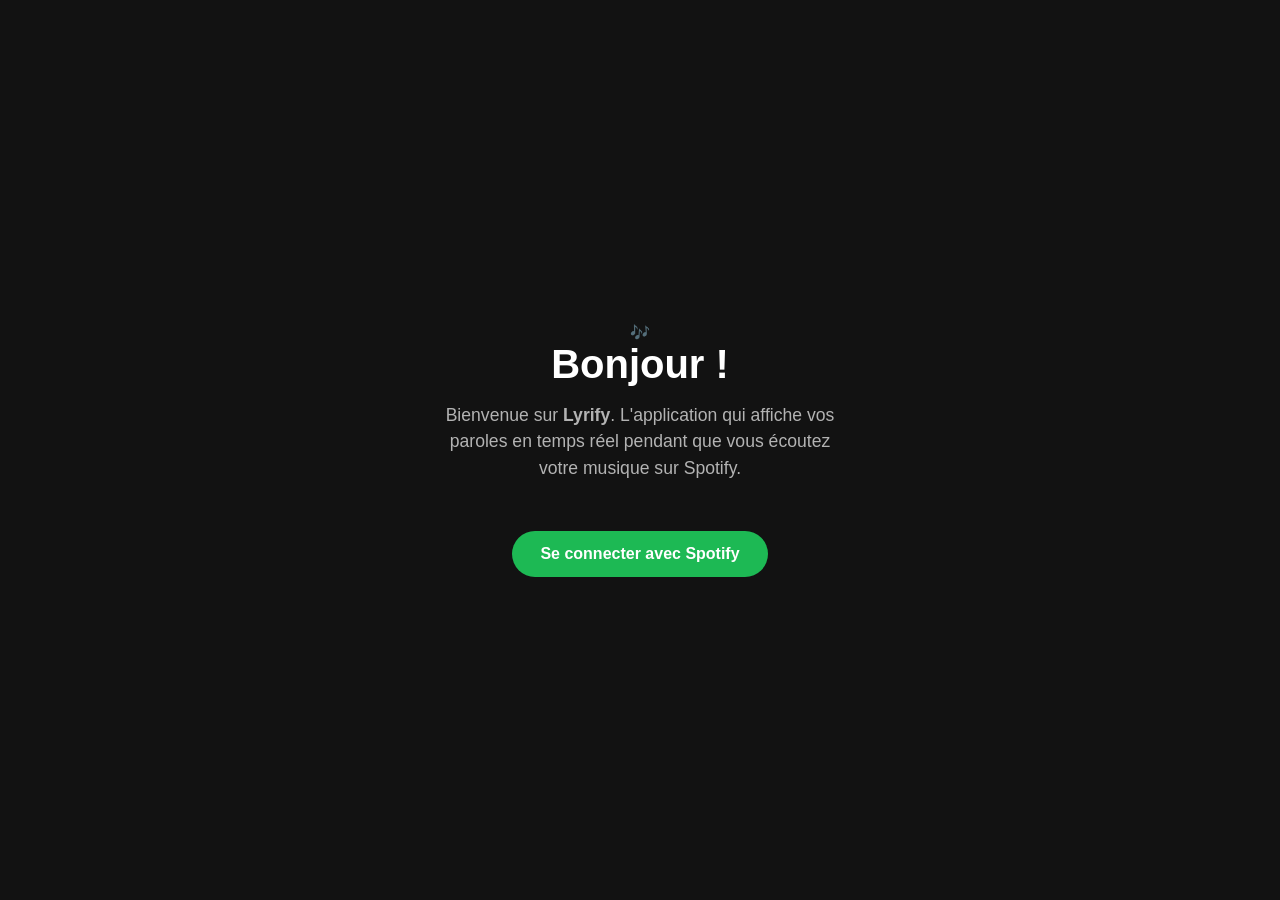
==== index.html @ 9fa72a10 "Update index.html" ====
<!DOCTYPE html>
<html lang="fr">
<head>
    <meta charset="UTF-8">
    <meta name="viewport" content="width=device-width, initial-scale=1.0, maximum-scale=1.0, user-scalable=no, viewport-fit=cover">
    <title>Lyrify</title>
    
    <link rel="stylesheet" href="style.css">
    <link rel="manifest" href="manifest.json">

    <meta name="apple-mobile-web-app-capable" content="yes">
    <meta name="apple-mobile-web-app-status-bar-style" content="black-translucent">
    <meta name="apple-mobile-web-app-title" content="Lyrify">
    <link rel="apple-touch-icon" href="icons/icon-512.png">
</head>
<body>

    <section id="welcome-screen" class="hidden">
        <div class="welcome-content">
            <div class="app-logo">🎶</div>
            <h1>Bonjour !</h1>
            <p>Bienvenue sur <strong>Lyrify</strong>. L'application qui affiche vos paroles en temps réel pendant que vous écoutez votre musique sur Spotify.</p>
            <button id="welcome-login-btn">Se connecter avec Spotify</button>
        </div>
    </section>

    <div id="main-app" class="hidden">
        <header>
            <h1>Lyrify</h1>
        </header>

        <main>
            <section id="player-section">
                <div id="track-card">
                    <img id="album-art" src="https://via.placeholder.com/60" alt="Album Art">
                    <div class="track-info">
                        <h2 id="track-title">Aucune musique</h2>
                        <p id="track-artist">Lancez un morceau sur Spotify</p>
                    </div>
                </div>
            </section>

            <section id="lyrics-section">
                <div id="lyrics-container">
                    <p class="placeholder-text">Recherche de la musique en cours...</p>
                </div>
            </section>
        </main>
    </div>

    <script src="app.js"></script>
</body>
</html>
---- style.css ----
/* Variables de design (Style sombre type Spotify) */
:root {
    --bg-color: #121212;
    --card-color: #181818;
    --text-main: #ffffff;
    --text-muted: #b3b3b3;
    --spotify-green: #1db954;
}

* {
    box-sizing: border-box;
    margin: 0;
    padding: 0;
    -webkit-tap-highlight-color: transparent; /* Désactive le flash gris au clic sur iPhone */
}

body {
    font-family: -apple-system, BlinkMacSystemFont, "Segoe UI", Roboto, Helvetica, Arial, sans-serif;
    background-color: var(--bg-color);
    color: var(--text-main);
    display: flex;
    flex-direction: column;
    height: 100vh;
    /* Prise en compte de l'encoche et de la barre du bas de l'iPhone */
    padding-top: env(safe-area-inset-top, 20px);
    padding-bottom: env(safe-area-inset-bottom, 20px);
    overflow: hidden;
}

header {
    padding: 15px;
    text-align: center;
    border-bottom: 1px solid #282828;
}

header h1 {
    font-size: 1.2rem;
    font-weight: 700;
    letter-spacing: -0.5px;
}

main {
    flex: 1;
    display: flex;
    flex-direction: column;
    padding: 20px;
    overflow: hidden;
}

/* Zone du lecteur */
#player-section {
    margin-bottom: 20px;
    display: flex;
    flex-direction: column;
    align-items: center;
}

#track-card {
    display: flex;
    align-items: center;
    background: var(--card-color);
    padding: 15px;
    border-radius: 12px;
    width: 100%;
    gap: 15px;
}

#album-art {
    width: 60px;
    height: 60px;
    border-radius: 8px;
    object-fit: cover;
}

.track-info {
    flex: 1;
    overflow: hidden;
}

#track-title {
    font-size: 1rem;
    white-space: nowrap;
    overflow: hidden;
    text-overflow: ellipsis;
    font-weight: 700;
}

#track-artist {
    font-size: 0.85rem;
    color: var(--text-muted);
    margin-top: 2px;
}

/* Boutons */
button {
    background-color: var(--spotify-green);
    color: white;
    border: none;
    padding: 14px 28px;
    font-size: 1rem;
    font-weight: bold;
    border-radius: 30px;
    cursor: pointer;
    margin-top: 10px;
    transition: transform 0.1s ease;
}

button:active {
    transform: scale(0.95); /* Effet d'enfoncement haptique sur iPhone */
}

/* Zone des Paroles défilantes */
#lyrics-section {
    flex: 1;
    background: var(--card-color);
    border-radius: 16px;
    padding: 20px;
    overflow-y: auto; /* Permet le défilement uniquement des paroles */
    -webkit-overflow-scrolling: touch; /* Défilement fluide sur iOS */
}

#lyrics-container {
    font-size: 1.4rem;
    line-height: 1.6;
    font-weight: 700;
    white-space: pre-line; /* Respecte les sauts de ligne des paroles */
}

.placeholder-text {
    color: var(--text-muted);
    text-align: center;
    font-size: 1rem;
    margin-top: 40px;
    font-weight: normal;
}

/* Écran de bienvenue */
#welcome-screen {
    position: fixed;
    top: 0;
    left: 0;
    width: 100vw;
    height: 100vh;
    background-color: var(--bg-color);
    display: flex;
    justify-content: center;
    align-items: center;
    z-index: 999;
    padding: 30px;
}

.welcome-content {
    text-align: center;
    max-width: 400px;
}

.welcome-content .emoji {
    font-size: 4rem;
    display: block;
    margin-bottom: 20px;
    animation: wave 1.2s infinite;
    transform-origin: 70% 70%;
}

.welcome-content h1 {
    font-size: 2.5rem;
    margin-bottom: 15px;
    font-weight: 800;
}

.welcome-content p {
    color: var(--text-muted);
    font-size: 1.1rem;
    line-height: 1.5;
    margin-bottom: 40px;
}

/* Animation de la main */
@keyframes wave {
    0% { transform: rotate( 0.0deg) }
    10% { transform: rotate(14.0deg) }
    20% { transform: rotate(-8.0deg) }
    30% { transform: rotate(14.0deg) }
    40% { transform: rotate(-4.0deg) }
    50% { transform: rotate(10.0deg) }
    60% { transform: rotate( 0.0deg) }
    100% { transform: rotate( 0.0deg) }
}

.hidden {
    display: none !important;
}
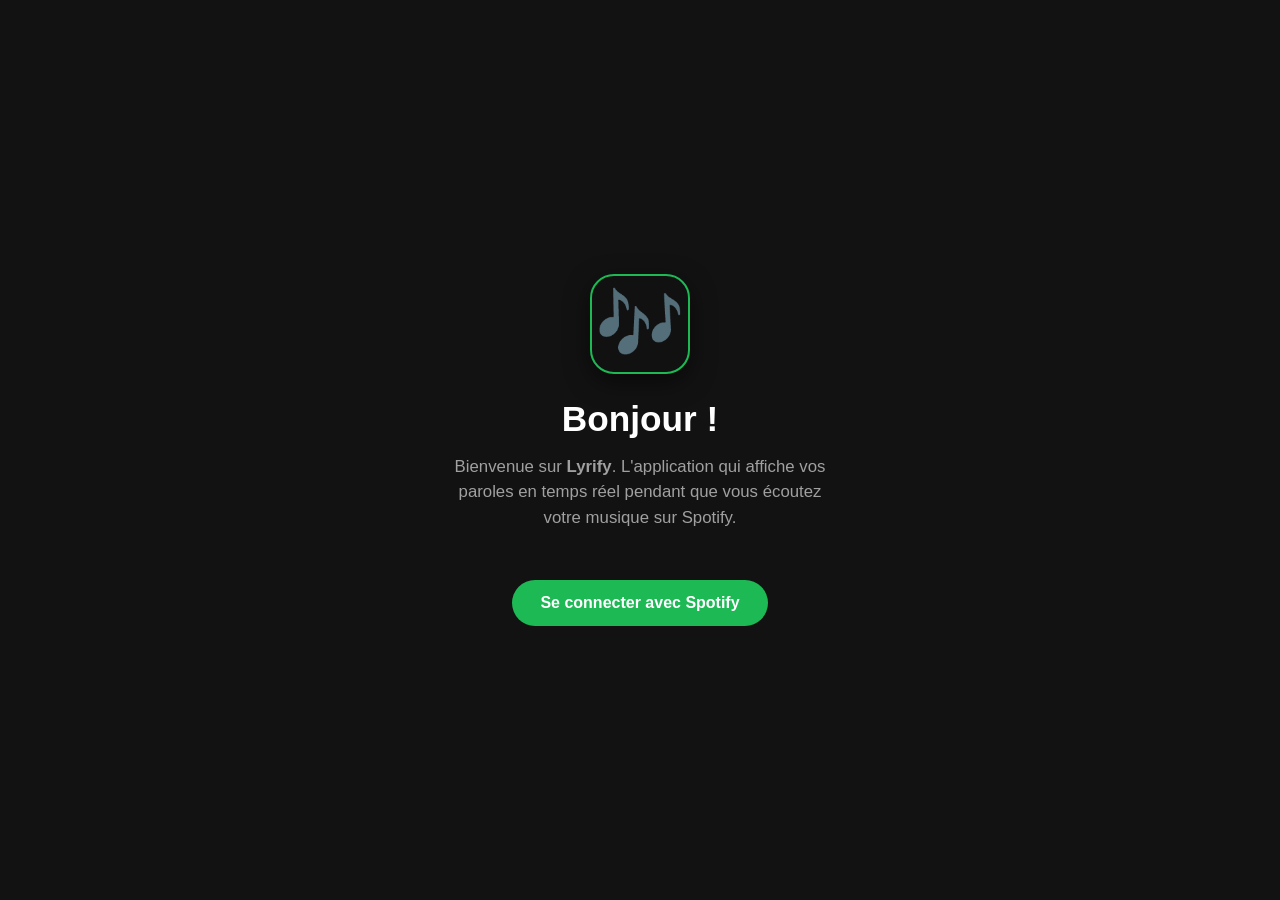
==== commit ac7cf803: "Update index.html" ====
--- a/index.html
+++ b/index.html
@@ -11,7 +11,7 @@
     <meta name="apple-mobile-web-app-capable" content="yes">
     <meta name="apple-mobile-web-app-status-bar-style" content="black-translucent">
     <meta name="apple-mobile-web-app-title" content="Lyrify">
-    <link rel="apple-touch-icon" href="icons/icon-512.png">
+    <link class="apple-touch-icon" rel="apple-touch-icon" href="icons/icon-512.png">
 </head>
 <body>
 
@@ -25,6 +25,8 @@
     </section>
 
     <div id="main-app" class="hidden">
+        <div id="bg-blur"></div>
+
         <header>
             <h1>Lyrify</h1>
         </header>
--- a/style.css
+++ b/style.css
@@ -1,9 +1,9 @@
-/* Variables de design (Style sombre type Spotify) */
+/* Variables de design (Style sombre type Spotify / Apple Music Lyrics) */
 :root {
-    --bg-color: #121212;
-    --card-color: #181818;
+    --bg-color: #000000; /* Noir pur pour les écrans OLED */
+    --card-color: rgba(18, 18, 18, 0.7);
     --text-main: #ffffff;
-    --text-muted: #b3b3b3;
+    --text-muted: rgba(255, 255, 255, 0.35);
     --spotify-green: #1db954;
 }
 
@@ -11,7 +11,7 @@
     box-sizing: border-box;
     margin: 0;
     padding: 0;
-    -webkit-tap-highlight-color: transparent; /* Désactive le flash gris au clic sur iPhone */
+    -webkit-tap-highlight-color: transparent;
 }
 
 body {
@@ -21,16 +21,31 @@
     display: flex;
     flex-direction: column;
     height: 100vh;
-    /* Prise en compte de l'encoche et de la barre du bas de l'iPhone */
     padding-top: env(safe-area-inset-top, 20px);
     padding-bottom: env(safe-area-inset-bottom, 20px);
     overflow: hidden;
+}
+
+/* Fond coloré et dynamique */
+#bg-blur {
+    position: absolute;
+    top: -50%;
+    left: -50%;
+    width: 200%;
+    height: 200%;
+    z-index: -1;
+    background-size: cover;
+    background-position: center;
+    filter: blur(70px) brightness(0.35) saturate(1.3);
+    transition: background-image 2.0s ease-in-out;
+    pointer-events: none;
 }
 
 header {
     padding: 15px;
     text-align: center;
-    border-bottom: 1px solid #282828;
+    border-bottom: 1px solid rgba(28, 28, 30, 0.5);
+    z-index: 10;
 }
 
 header h1 {
@@ -45,6 +60,21 @@
     flex-direction: column;
     padding: 20px;
     overflow: hidden;
+    z-index: 10;
+}
+
+.app-logo {
+    font-size: 4.5rem;
+    width: 100px;
+    height: 100px;
+    background: var(--card-color);
+    border-radius: 24px;
+    display: flex;
+    align-items: center;
+    justify-content: center;
+    margin: 0 auto 25px auto;
+    box-shadow: 0 8px 24px rgba(0,0,0,0.5);
+    border: 2px solid var(--spotify-green);
 }
 
 /* Zone du lecteur */
@@ -59,10 +89,13 @@
     display: flex;
     align-items: center;
     background: var(--card-color);
+    backdrop-filter: blur(20px);
+    -webkit-backdrop-filter: blur(20px);
     padding: 15px;
     border-radius: 12px;
     width: 100%;
     gap: 15px;
+    border: 1px solid rgba(255, 255, 255, 0.1);
 }
 
 #album-art {
@@ -87,11 +120,10 @@
 
 #track-artist {
     font-size: 0.85rem;
-    color: var(--text-muted);
+    color: rgba(255, 255, 255, 0.6);
     margin-top: 2px;
 }
 
-/* Boutons */
 button {
     background-color: var(--spotify-green);
     color: white;
@@ -106,42 +138,68 @@
 }
 
 button:active {
-    transform: scale(0.95); /* Effet d'enfoncement haptique sur iPhone */
-}
-
-/* Zone des Paroles défilantes */
+    transform: scale(0.95);
+}
+
+/* CONTENEUR STYLE APPLE MUSIC LYRICS */
 #lyrics-section {
     flex: 1;
-    background: var(--card-color);
-    border-radius: 16px;
-    padding: 20px;
-    overflow-y: auto; /* Permet le défilement uniquement des paroles */
-    -webkit-overflow-scrolling: touch; /* Défilement fluide sur iOS */
+    height: 50vh;
+    background: transparent;
+    overflow-y: scroll;
+    display: block;
+    -webkit-overflow-scrolling: touch;
+    scroll-behavior: smooth;
+    padding-top: 35vh;    
+    padding-bottom: 45vh; 
+    scrollbar-width: none;
+}
+
+#lyrics-section::-webkit-scrollbar {
+    display: none !important;
 }
 
 #lyrics-container {
-    font-size: 1.4rem;
-    line-height: 1.6;
-    font-weight: 700;
-    white-space: pre-line; /* Respecte les sauts de ligne des paroles */
+    display: flex;
+    flex-direction: column;
+    gap: 24px;
+}
+
+/* Style de chaque ligne de paroles */
+.lyric-line {
+    font-size: 1.6rem;
+    line-height: 1.4;
+    font-weight: 800;
+    letter-spacing: -0.5px;
+    color: var(--text-muted);
+    transition: color 0.4s ease, transform 0.4s cubic-bezier(0.25, 1, 0.5, 1), filter 0.4s ease;
+    transform: scale(0.95);
+    transform-origin: left center;
+    cursor: pointer;
+    user-select: none;
+}
+
+/* Ligne active en cours de chant */
+.lyric-line.active {
+    color: var(--text-main);
+    transform: scale(1.04);
+    filter: drop-shadow(0 0 12px rgba(255, 255, 255, 0.4));
 }
 
 .placeholder-text {
-    color: var(--text-muted);
+    color: rgba(255, 255, 255, 0.5);
     text-align: center;
-    font-size: 1rem;
-    margin-top: 40px;
+    font-size: 1.1rem;
     font-weight: normal;
 }
 
-/* Écran de bienvenue */
 #welcome-screen {
     position: fixed;
     top: 0;
     left: 0;
     width: 100vw;
     height: 100vh;
-    background-color: var(--bg-color);
+    background-color: #121212;
     display: flex;
     justify-content: center;
     align-items: center;
@@ -154,39 +212,19 @@
     max-width: 400px;
 }
 
-.welcome-content .emoji {
-    font-size: 4rem;
-    display: block;
-    margin-bottom: 20px;
-    animation: wave 1.2s infinite;
-    transform-origin: 70% 70%;
-}
-
 .welcome-content h1 {
-    font-size: 2.5rem;
+    font-size: 2.2rem;
     margin-bottom: 15px;
     font-weight: 800;
 }
 
 .welcome-content p {
-    color: var(--text-muted);
-    font-size: 1.1rem;
+    color: rgba(255, 255, 255, 0.6);
+    font-size: 1.05rem;
     line-height: 1.5;
     margin-bottom: 40px;
 }
 
-/* Animation de la main */
-@keyframes wave {
-    0% { transform: rotate( 0.0deg) }
-    10% { transform: rotate(14.0deg) }
-    20% { transform: rotate(-8.0deg) }
-    30% { transform: rotate(14.0deg) }
-    40% { transform: rotate(-4.0deg) }
-    50% { transform: rotate(10.0deg) }
-    60% { transform: rotate( 0.0deg) }
-    100% { transform: rotate( 0.0deg) }
-}
-
 .hidden {
     display: none !important;
 }
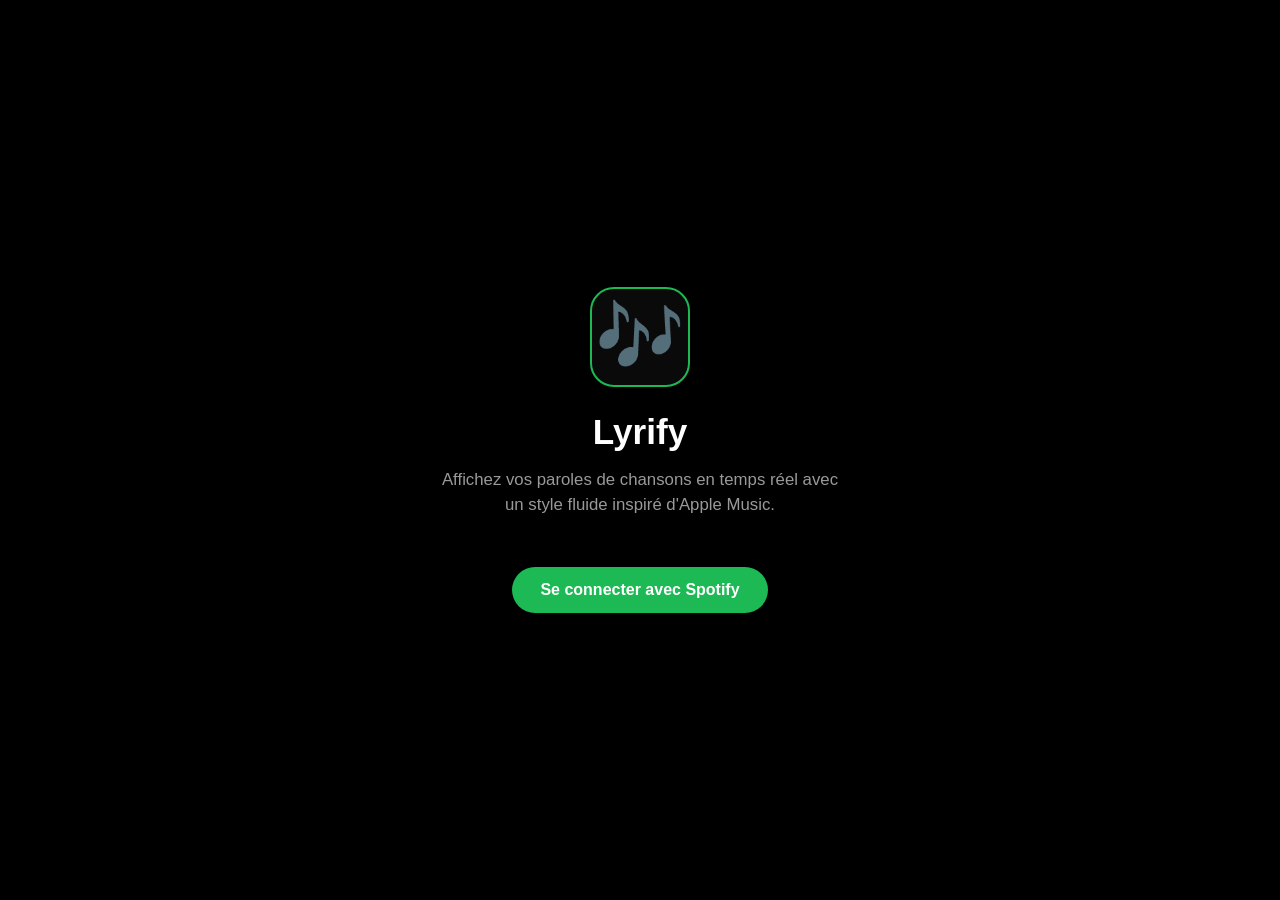
==== commit 9d0681c4: "Update index.html" ====
--- a/index.html
+++ b/index.html
@@ -11,22 +11,20 @@
     <meta name="apple-mobile-web-app-capable" content="yes">
     <meta name="apple-mobile-web-app-status-bar-style" content="black-translucent">
     <meta name="apple-mobile-web-app-title" content="Lyrify">
-    <link class="apple-touch-icon" rel="apple-touch-icon" href="icons/icon-512.png">
+    <link rel="apple-touch-icon" href="https://placehold.co/512x512/000000/ffffff?text=Lyrify">
 </head>
 <body>
 
     <section id="welcome-screen" class="hidden">
         <div class="welcome-content">
             <div class="app-logo">🎶</div>
-            <h1>Bonjour !</h1>
-            <p>Bienvenue sur <strong>Lyrify</strong>. L'application qui affiche vos paroles en temps réel pendant que vous écoutez votre musique sur Spotify.</p>
+            <h1>Lyrify</h1>
+            <p>Affichez vos paroles de chansons en temps réel avec un style fluide inspiré d'Apple Music.</p>
             <button id="welcome-login-btn">Se connecter avec Spotify</button>
         </div>
     </section>
 
     <div id="main-app" class="hidden">
-        <div id="bg-blur"></div>
-
         <header>
             <h1>Lyrify</h1>
         </header>
@@ -34,7 +32,7 @@
         <main>
             <section id="player-section">
                 <div id="track-card">
-                    <img id="album-art" src="https://via.placeholder.com/60" alt="Album Art">
+                    <img id="album-art" src="https://placehold.co/60x60/121212/ffffff?text=Lyrify" alt="Album Art">
                     <div class="track-info">
                         <h2 id="track-title">Aucune musique</h2>
                         <p id="track-artist">Lancez un morceau sur Spotify</p>
@@ -44,7 +42,7 @@
 
             <section id="lyrics-section">
                 <div id="lyrics-container">
-                    <p class="placeholder-text">Recherche de la musique en cours...</p>
+                    <p class="placeholder-text">En attente de Spotify...</p>
                 </div>
             </section>
         </main>
--- a/style.css
+++ b/style.css
@@ -1,9 +1,8 @@
-/* Variables de design (Style sombre type Spotify / Apple Music Lyrics) */
 :root {
-    --bg-color: #000000; /* Noir pur pour les écrans OLED */
-    --card-color: rgba(18, 18, 18, 0.7);
+    --bg-color: #000000; 
+    --card-color: #0a0a0a;
     --text-main: #ffffff;
-    --text-muted: rgba(255, 255, 255, 0.35);
+    --text-muted: rgba(255, 255, 255, 0.4);
     --spotify-green: #1db954;
 }
 
@@ -15,7 +14,7 @@
 }
 
 body {
-    font-family: -apple-system, BlinkMacSystemFont, "Segoe UI", Roboto, Helvetica, Arial, sans-serif;
+    font-family: -apple-system, BlinkMacSystemFont, "SF Pro Display", "SF Pro Text", sans-serif;
     background-color: var(--bg-color);
     color: var(--text-main);
     display: flex;
@@ -26,30 +25,13 @@
     overflow: hidden;
 }
 
-/* Fond coloré et dynamique */
-#bg-blur {
-    position: absolute;
-    top: -50%;
-    left: -50%;
-    width: 200%;
-    height: 200%;
-    z-index: -1;
-    background-size: cover;
-    background-position: center;
-    filter: blur(70px) brightness(0.35) saturate(1.3);
-    transition: background-image 2.0s ease-in-out;
-    pointer-events: none;
-}
-
 header {
     padding: 15px;
     text-align: center;
-    border-bottom: 1px solid rgba(28, 28, 30, 0.5);
-    z-index: 10;
 }
 
 header h1 {
-    font-size: 1.2rem;
+    font-size: 1.1rem;
     font-weight: 700;
     letter-spacing: -0.5px;
 }
@@ -58,9 +40,8 @@
     flex: 1;
     display: flex;
     flex-direction: column;
-    padding: 20px;
-    overflow: hidden;
-    z-index: 10;
+    padding: 0 24px;
+    overflow: hidden;
 }
 
 .app-logo {
@@ -73,13 +54,12 @@
     align-items: center;
     justify-content: center;
     margin: 0 auto 25px auto;
-    box-shadow: 0 8px 24px rgba(0,0,0,0.5);
+    box-shadow: 0 8px 24px rgba(0,0,0,0.8);
     border: 2px solid var(--spotify-green);
 }
 
-/* Zone du lecteur */
 #player-section {
-    margin-bottom: 20px;
+    margin-bottom: 10px;
     display: flex;
     flex-direction: column;
     align-items: center;
@@ -89,18 +69,16 @@
     display: flex;
     align-items: center;
     background: var(--card-color);
-    backdrop-filter: blur(20px);
-    -webkit-backdrop-filter: blur(20px);
-    padding: 15px;
-    border-radius: 12px;
+    padding: 12px;
+    border-radius: 16px;
     width: 100%;
     gap: 15px;
-    border: 1px solid rgba(255, 255, 255, 0.1);
+    border: 1px solid rgba(255, 255, 255, 0.05);
 }
 
 #album-art {
-    width: 60px;
-    height: 60px;
+    width: 50px;
+    height: 50px;
     border-radius: 8px;
     object-fit: cover;
 }
@@ -111,7 +89,7 @@
 }
 
 #track-title {
-    font-size: 1rem;
+    font-size: 0.95rem;
     white-space: nowrap;
     overflow: hidden;
     text-overflow: ellipsis;
@@ -122,6 +100,9 @@
     font-size: 0.85rem;
     color: rgba(255, 255, 255, 0.6);
     margin-top: 2px;
+    white-space: nowrap;
+    overflow: hidden;
+    text-overflow: ellipsis;
 }
 
 button {
@@ -141,13 +122,10 @@
     transform: scale(0.95);
 }
 
-/* CONTENEUR STYLE APPLE MUSIC LYRICS */
+/* CONTENEUR PAROLES OPTIMISÉ POUR DEFILEMENT DOUX IPHONE */
 #lyrics-section {
     flex: 1;
-    height: 50vh;
-    background: transparent;
     overflow-y: scroll;
-    display: block;
     -webkit-overflow-scrolling: touch;
     scroll-behavior: smooth;
     padding-top: 35vh;    
@@ -156,41 +134,38 @@
 }
 
 #lyrics-section::-webkit-scrollbar {
-    display: none !important;
+    display: none;
 }
 
 #lyrics-container {
     display: flex;
     flex-direction: column;
-    gap: 24px;
-}
-
-/* Style de chaque ligne de paroles */
+    gap: 28px;
+}
+
 .lyric-line {
-    font-size: 1.6rem;
-    line-height: 1.4;
+    font-size: 1.8rem;
+    line-height: 1.35;
     font-weight: 800;
     letter-spacing: -0.5px;
     color: var(--text-muted);
-    transition: color 0.4s ease, transform 0.4s cubic-bezier(0.25, 1, 0.5, 1), filter 0.4s ease;
+    transition: color 0.35s ease, transform 0.35s cubic-bezier(0.25, 1, 0.5, 1), text-shadow 0.35s ease;
     transform: scale(0.95);
     transform-origin: left center;
     cursor: pointer;
-    user-select: none;
-}
-
-/* Ligne active en cours de chant */
+}
+
 .lyric-line.active {
     color: var(--text-main);
-    transform: scale(1.04);
-    filter: drop-shadow(0 0 12px rgba(255, 255, 255, 0.4));
+    transform: scale(1.05);
+    text-shadow: 0 0 20px rgba(255, 255, 255, 0.5);
 }
 
 .placeholder-text {
     color: rgba(255, 255, 255, 0.5);
     text-align: center;
     font-size: 1.1rem;
-    font-weight: normal;
+    padding-top: 20px;
 }
 
 #welcome-screen {
@@ -199,7 +174,7 @@
     left: 0;
     width: 100vw;
     height: 100vh;
-    background-color: #121212;
+    background-color: #000000;
     display: flex;
     justify-content: center;
     align-items: center;
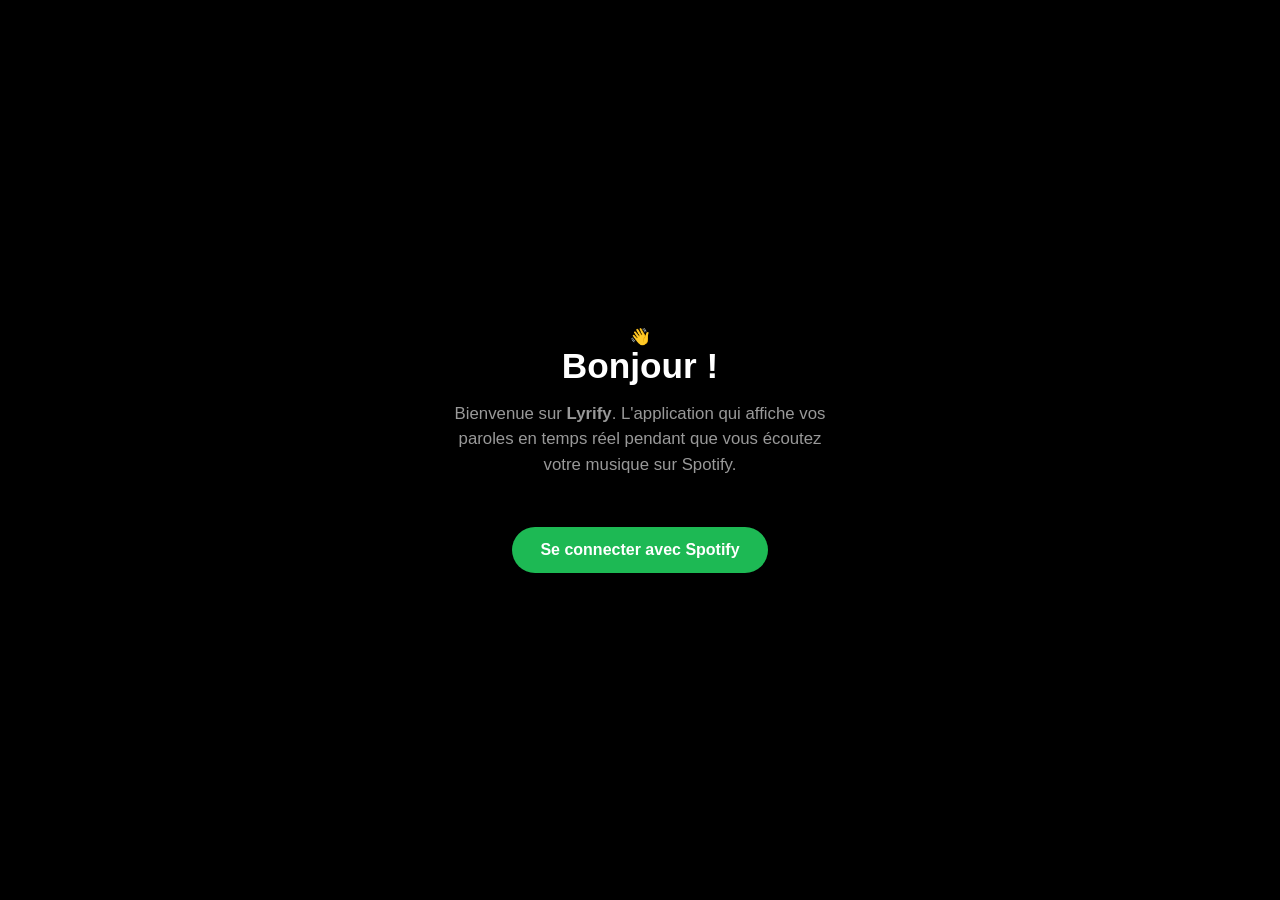
==== commit ab5e1e44: "Update index.html" ====
--- a/index.html
+++ b/index.html
@@ -11,15 +11,15 @@
     <meta name="apple-mobile-web-app-capable" content="yes">
     <meta name="apple-mobile-web-app-status-bar-style" content="black-translucent">
     <meta name="apple-mobile-web-app-title" content="Lyrify">
-    <link rel="apple-touch-icon" href="https://placehold.co/512x512/000000/ffffff?text=Lyrify">
+    <link rel="apple-touch-icon" href="icons/icon-512.png">
 </head>
 <body>
 
     <section id="welcome-screen" class="hidden">
         <div class="welcome-content">
-            <div class="app-logo">🎶</div>
-            <h1>Lyrify</h1>
-            <p>Affichez vos paroles de chansons en temps réel avec un style fluide inspiré d'Apple Music.</p>
+            <span class="emoji">👋</span>
+            <h1>Bonjour !</h1>
+            <p>Bienvenue sur <strong>Lyrify</strong>. L'application qui affiche vos paroles en temps réel pendant que vous écoutez votre musique sur Spotify.</p>
             <button id="welcome-login-btn">Se connecter avec Spotify</button>
         </div>
     </section>
@@ -32,7 +32,7 @@
         <main>
             <section id="player-section">
                 <div id="track-card">
-                    <img id="album-art" src="https://placehold.co/60x60/121212/ffffff?text=Lyrify" alt="Album Art">
+                    <img id="album-art" src="https://via.placeholder.com/60" alt="Album Art">
                     <div class="track-info">
                         <h2 id="track-title">Aucune musique</h2>
                         <p id="track-artist">Lancez un morceau sur Spotify</p>
@@ -42,7 +42,7 @@
 
             <section id="lyrics-section">
                 <div id="lyrics-container">
-                    <p class="placeholder-text">En attente de Spotify...</p>
+                    <p class="placeholder-text">Recherche de la musique en cours...</p>
                 </div>
             </section>
         </main>
--- a/style.css
+++ b/style.css
@@ -122,7 +122,6 @@
     transform: scale(0.95);
 }
 
-/* CONTENEUR PAROLES OPTIMISÉ POUR DEFILEMENT DOUX IPHONE */
 #lyrics-section {
     flex: 1;
     overflow-y: scroll;
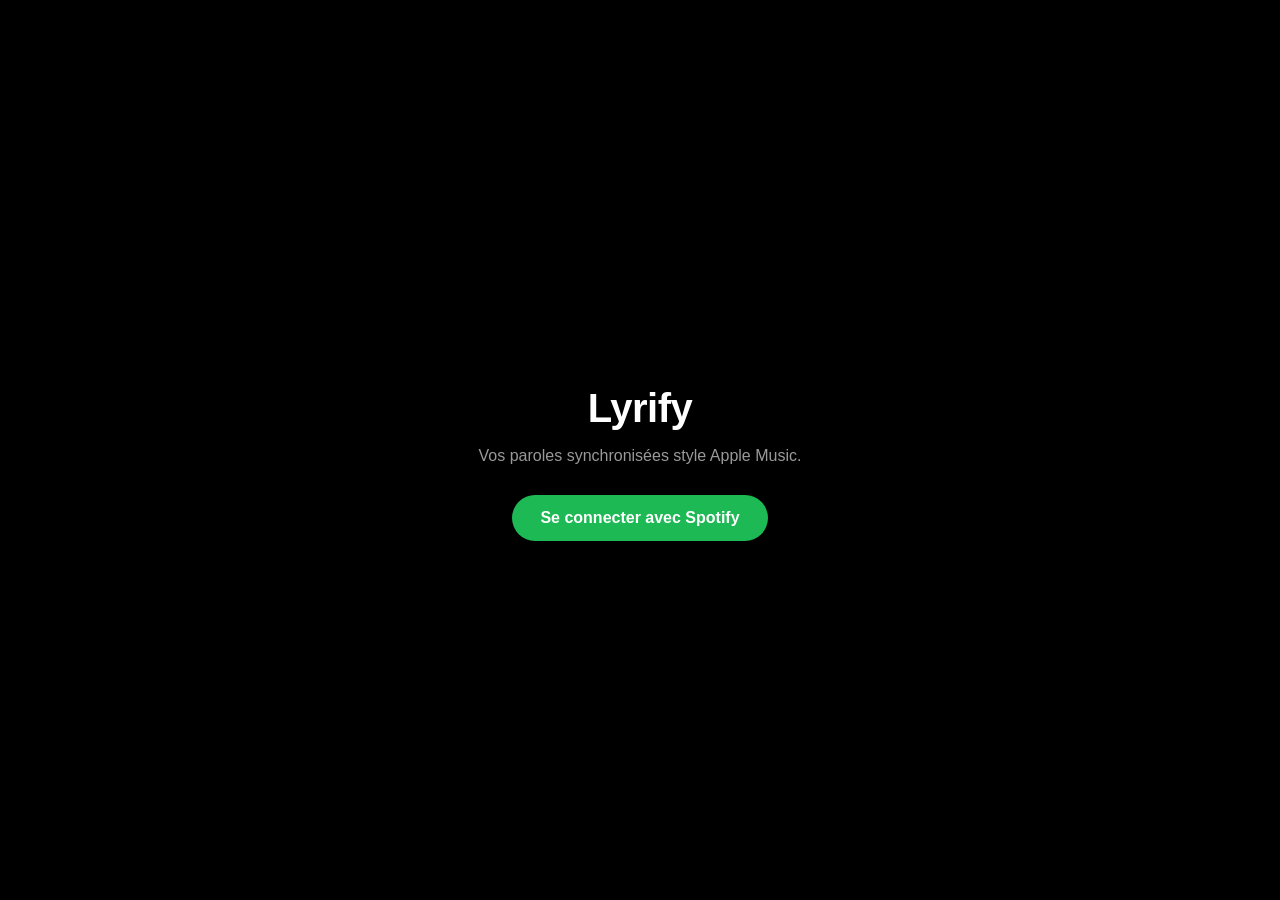
==== commit 808be845: "Add files via upload" ====
--- a/index.html
+++ b/index.html
@@ -4,50 +4,28 @@
     <meta charset="UTF-8">
     <meta name="viewport" content="width=device-width, initial-scale=1.0, maximum-scale=1.0, user-scalable=no, viewport-fit=cover">
     <title>Lyrify</title>
-    
     <link rel="stylesheet" href="style.css">
-    <link rel="manifest" href="manifest.json">
-
-    <meta name="apple-mobile-web-app-capable" content="yes">
-    <meta name="apple-mobile-web-app-status-bar-style" content="black-translucent">
-    <meta name="apple-mobile-web-app-title" content="Lyrify">
-    <link rel="apple-touch-icon" href="icons/icon-512.png">
 </head>
 <body>
 
-    <section id="welcome-screen" class="hidden">
-        <div class="welcome-content">
-            <span class="emoji">👋</span>
-            <h1>Bonjour !</h1>
-            <p>Bienvenue sur <strong>Lyrify</strong>. L'application qui affiche vos paroles en temps réel pendant que vous écoutez votre musique sur Spotify.</p>
-            <button id="welcome-login-btn">Se connecter avec Spotify</button>
+    <div id="main-app" class="hidden">
+        
+        <div id="player-bar">
+            <img id="album-art" src="https://via.placeholder.com/60" alt="Pochette d'album">
+            <div id="track-info">
+                <div id="track-title">Aucune musique</div>
+                <div id="track-artist">Lancez un morceau sur Spotify</div>
+            </div>
         </div>
-    </section>
 
-    <div id="main-app" class="hidden">
-        <header>
-            <h1>Lyrify</h1>
-        </header>
+        <div id="lyrics-section">
+            <div id="lyrics-container">
+                <p class="placeholder-text">En attente de détection de votre lecture Spotify...</p>
+            </div>
+        </div>
 
-        <main>
-            <section id="player-section">
-                <div id="track-card">
-                    <img id="album-art" src="https://via.placeholder.com/60" alt="Album Art">
-                    <div class="track-info">
-                        <h2 id="track-title">Aucune musique</h2>
-                        <p id="track-artist">Lancez un morceau sur Spotify</p>
-                    </div>
-                </div>
-            </section>
-
-            <section id="lyrics-section">
-                <div id="lyrics-container">
-                    <p class="placeholder-text">Recherche de la musique en cours...</p>
-                </div>
-            </section>
-        </main>
     </div>
 
     <script src="app.js"></script>
 </body>
-</html>
+</html>
--- a/style.css
+++ b/style.css
@@ -1,204 +1,48 @@
-:root {
-    --bg-color: #000000; 
-    --card-color: #0a0a0a;
-    --text-main: #ffffff;
-    --text-muted: rgba(255, 255, 255, 0.4);
-    --spotify-green: #1db954;
-}
-
-* {
-    box-sizing: border-box;
+body {
+    background-color: #000000;
+    color: #ffffff;
     margin: 0;
-    padding: 0;
-    -webkit-tap-highlight-color: transparent;
-}
-
-body {
-    font-family: -apple-system, BlinkMacSystemFont, "SF Pro Display", "SF Pro Text", sans-serif;
-    background-color: var(--bg-color);
-    color: var(--text-main);
-    display: flex;
-    flex-direction: column;
+    font-family: -apple-system, BlinkMacSystemFont, "Segoe UI", Roboto, Helvetica, Arial, sans-serif;
     height: 100vh;
-    padding-top: env(safe-area-inset-top, 20px);
-    padding-bottom: env(safe-area-inset-bottom, 20px);
     overflow: hidden;
 }
 
-header {
-    padding: 15px;
-    text-align: center;
+.hidden {
+    display: none !important;
 }
 
-header h1 {
-    font-size: 1.1rem;
-    font-weight: 700;
-    letter-spacing: -0.5px;
-}
-
-main {
-    flex: 1;
-    display: flex;
-    flex-direction: column;
-    padding: 0 24px;
-    overflow: hidden;
-}
-
-.app-logo {
-    font-size: 4.5rem;
-    width: 100px;
-    height: 100px;
-    background: var(--card-color);
-    border-radius: 24px;
+/* Exemple d'organisation pour le lecteur en haut */
+#player-bar {
     display: flex;
     align-items: center;
-    justify-content: center;
-    margin: 0 auto 25px auto;
-    box-shadow: 0 8px 24px rgba(0,0,0,0.8);
-    border: 2px solid var(--spotify-green);
-}
-
-#player-section {
-    margin-bottom: 10px;
-    display: flex;
-    flex-direction: column;
-    align-items: center;
-}
-
-#track-card {
-    display: flex;
-    align-items: center;
-    background: var(--card-color);
-    padding: 12px;
-    border-radius: 16px;
-    width: 100%;
-    gap: 15px;
-    border: 1px solid rgba(255, 255, 255, 0.05);
+    padding: calc(20px + env(safe-area-inset-top)) 20px 20px 20px;
+    background: linear-gradient(to bottom, rgba(0,0,0,0.8), transparent);
+    position: absolute;
+    top: 0;
+    left: 0;
+    right: 0;
+    z-index: 10;
 }
 
 #album-art {
     width: 50px;
     height: 50px;
     border-radius: 8px;
+    margin-right: 15px;
     object-fit: cover;
 }
 
-.track-info {
-    flex: 1;
-    overflow: hidden;
+#track-info {
+    display: flex;
+    flex-direction: column;
 }
 
 #track-title {
-    font-size: 0.95rem;
-    white-space: nowrap;
-    overflow: hidden;
-    text-overflow: ellipsis;
-    font-weight: 700;
+    font-weight: bold;
+    font-size: 1.1rem;
 }
 
 #track-artist {
-    font-size: 0.85rem;
     color: rgba(255, 255, 255, 0.6);
-    margin-top: 2px;
-    white-space: nowrap;
-    overflow: hidden;
-    text-overflow: ellipsis;
-}
-
-button {
-    background-color: var(--spotify-green);
-    color: white;
-    border: none;
-    padding: 14px 28px;
-    font-size: 1rem;
-    font-weight: bold;
-    border-radius: 30px;
-    cursor: pointer;
-    margin-top: 10px;
-    transition: transform 0.1s ease;
-}
-
-button:active {
-    transform: scale(0.95);
-}
-
-#lyrics-section {
-    flex: 1;
-    overflow-y: scroll;
-    -webkit-overflow-scrolling: touch;
-    scroll-behavior: smooth;
-    padding-top: 35vh;    
-    padding-bottom: 45vh; 
-    scrollbar-width: none;
-}
-
-#lyrics-section::-webkit-scrollbar {
-    display: none;
-}
-
-#lyrics-container {
-    display: flex;
-    flex-direction: column;
-    gap: 28px;
-}
-
-.lyric-line {
-    font-size: 1.8rem;
-    line-height: 1.35;
-    font-weight: 800;
-    letter-spacing: -0.5px;
-    color: var(--text-muted);
-    transition: color 0.35s ease, transform 0.35s cubic-bezier(0.25, 1, 0.5, 1), text-shadow 0.35s ease;
-    transform: scale(0.95);
-    transform-origin: left center;
-    cursor: pointer;
-}
-
-.lyric-line.active {
-    color: var(--text-main);
-    transform: scale(1.05);
-    text-shadow: 0 0 20px rgba(255, 255, 255, 0.5);
-}
-
-.placeholder-text {
-    color: rgba(255, 255, 255, 0.5);
-    text-align: center;
-    font-size: 1.1rem;
-    padding-top: 20px;
-}
-
-#welcome-screen {
-    position: fixed;
-    top: 0;
-    left: 0;
-    width: 100vw;
-    height: 100vh;
-    background-color: #000000;
-    display: flex;
-    justify-content: center;
-    align-items: center;
-    z-index: 999;
-    padding: 30px;
-}
-
-.welcome-content {
-    text-align: center;
-    max-width: 400px;
-}
-
-.welcome-content h1 {
-    font-size: 2.2rem;
-    margin-bottom: 15px;
-    font-weight: 800;
-}
-
-.welcome-content p {
-    color: rgba(255, 255, 255, 0.6);
-    font-size: 1.05rem;
-    line-height: 1.5;
-    margin-bottom: 40px;
-}
-
-.hidden {
-    display: none !important;
-}
+    font-size: 0.9rem;
+}
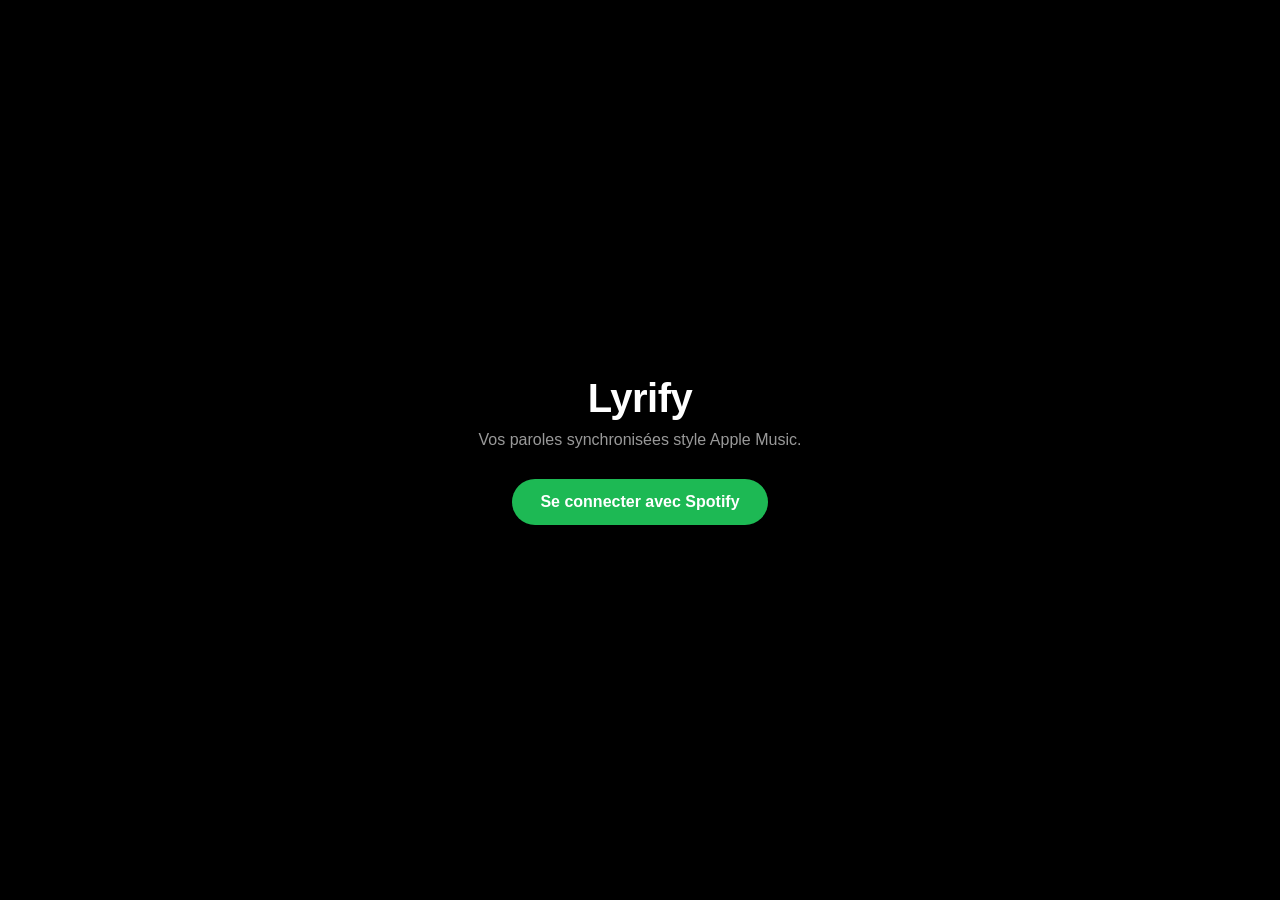
==== commit fc95fe33: "Add files via upload" ====
--- a/index.html
+++ b/index.html
@@ -3,6 +3,9 @@
 <head>
     <meta charset="UTF-8">
     <meta name="viewport" content="width=device-width, initial-scale=1.0, maximum-scale=1.0, user-scalable=no, viewport-fit=cover">
+    <meta http-equiv="Cache-Control" content="no-cache, no-store, must-revalidate">
+    <meta http-equiv="Pragma" content="no-cache">
+    <meta http-equiv="Expires" content="0">
     <title>Lyrify</title>
     <link rel="stylesheet" href="style.css">
 </head>
@@ -20,7 +23,7 @@
 
         <div id="lyrics-section">
             <div id="lyrics-container">
-                <p class="placeholder-text">En attente de détection de votre lecture Spotify...</p>
+                <p class="placeholder-text">Connexion à votre flux Spotify...</p>
             </div>
         </div>
 
--- a/style.css
+++ b/style.css
@@ -1,48 +1,139 @@
+/* RESET ET BASES DE L'ÉCRAN OLED */
+* {
+    box-sizing: border-box;
+    margin: 0;
+    padding: 0;
+    -webkit-tap-highlight-color: transparent;
+}
+
 body {
     background-color: #000000;
     color: #ffffff;
-    margin: 0;
     font-family: -apple-system, BlinkMacSystemFont, "Segoe UI", Roboto, Helvetica, Arial, sans-serif;
     height: 100vh;
     overflow: hidden;
+    display: flex;
+    flex-direction: column;
 }
 
 .hidden {
     display: none !important;
 }
 
-/* Exemple d'organisation pour le lecteur en haut */
+/* APPLICATION PRINCIPALE */
+#main-app {
+    display: flex;
+    flex-direction: column;
+    height: 100vh;
+    width: 100%;
+    position: relative;
+}
+
+/* BARRE DE LECTURE SUPERPOSÉE (STYLE APPLE MUSIC PLAYER) */
 #player-bar {
     display: flex;
     align-items: center;
-    padding: calc(20px + env(safe-area-inset-top)) 20px 20px 20px;
-    background: linear-gradient(to bottom, rgba(0,0,0,0.8), transparent);
+    padding: calc(20px + env(safe-area-inset-top)) 24px 24px 24px;
+    background: linear-gradient(to bottom, rgba(0, 0, 0, 0.9) 60%, rgba(0, 0, 0, 0));
     position: absolute;
     top: 0;
     left: 0;
     right: 0;
     z-index: 10;
+    backdrop-filter: blur(10px);
+    -webkit-backdrop-filter: blur(10px);
 }
 
 #album-art {
-    width: 50px;
-    height: 50px;
-    border-radius: 8px;
-    margin-right: 15px;
+    width: 48px;
+    height: 48px;
+    border-radius: 6px;
+    margin-right: 14px;
     object-fit: cover;
+    box-shadow: 0 4px 12px rgba(0, 0, 0, 0.5);
 }
 
 #track-info {
     display: flex;
     flex-direction: column;
+    overflow: hidden;
 }
 
 #track-title {
-    font-weight: bold;
-    font-size: 1.1rem;
+    font-weight: 700;
+    font-size: 1.05rem;
+    white-space: nowrap;
+    overflow: hidden;
+    text-overflow: ellipsis;
+    letter-spacing: -0.2px;
 }
 
 #track-artist {
-    color: rgba(255, 255, 255, 0.6);
-    font-size: 0.9rem;
+    color: rgba(255, 255, 255, 0.55);
+    font-size: 0.85rem;
+    white-space: nowrap;
+    overflow: hidden;
+    text-overflow: ellipsis;
+    margin-top: 1px;
+}
+
+/* ZONE DE DÉFILEMENT DES PAROLES */
+#lyrics-section {
+    flex: 1;
+    height: 100vh;
+    overflow-y: scroll;
+    scroll-behavior: smooth;
+    -webkit-overflow-scrolling: touch;
+    scrollbar-width: none; /* Masque la barre sur Firefox */
+    padding-top: 40vh;    /* Repousse le premier couplet vers le centre */
+    padding-bottom: 50vh; /* Permet à la dernière ligne de monter au centre */
+    padding-left: 24px;
+    padding-right: 24px;
+}
+
+/* Masque la barre de défilement sur Safari et Chrome */
+#lyrics-section::-webkit-scrollbar {
+    display: none;
+}
+
+#lyrics-container {
+    display: flex;
+    flex-direction: column;
+    gap: 24px; /* Espace constant entre chaque ligne de parole */
+    width: 100%;
+    max-width: 600px;
+    margin: 0 auto;
+}
+
+/* DESIGN DES LIGNES INDIVIDUELLES */
+.lyric-line {
+    font-size: 1.65rem;
+    font-weight: 700;
+    line-height: 1.3;
+    letter-spacing: -0.5px;
+    color: rgba(255, 255, 255, 0.3); /* Paroles éteintes par défaut */
+    transform: scale(0.96);
+    transform-origin: left center;
+    transition: color 0.35s cubic-bezier(0.25, 1, 0.5, 1), 
+                transform 0.35s cubic-bezier(0.25, 1, 0.5, 1), 
+                filter 0.35s ease;
+    filter: blur(0.5px);
+    cursor: pointer;
+}
+
+/* LIGNE ACTIVE EN TRAIN D'ÊTRE CHANTÉE */
+.lyric-line.active {
+    color: #ffffff; /* Illumination blanche intense */
+    transform: scale(1.04);
+    filter: blur(0px);
+}
+
+/* ÉCRAN DE TEXTE INFORMATIF / TEXTE SIMPLE */
+.placeholder-text {
+    font-size: 1.2rem;
+    color: rgba(255, 255, 255, 0.5);
+    text-align: center;
+    line-height: 1.6;
+    padding: 40px 0;
+    font-weight: 500;
 }
